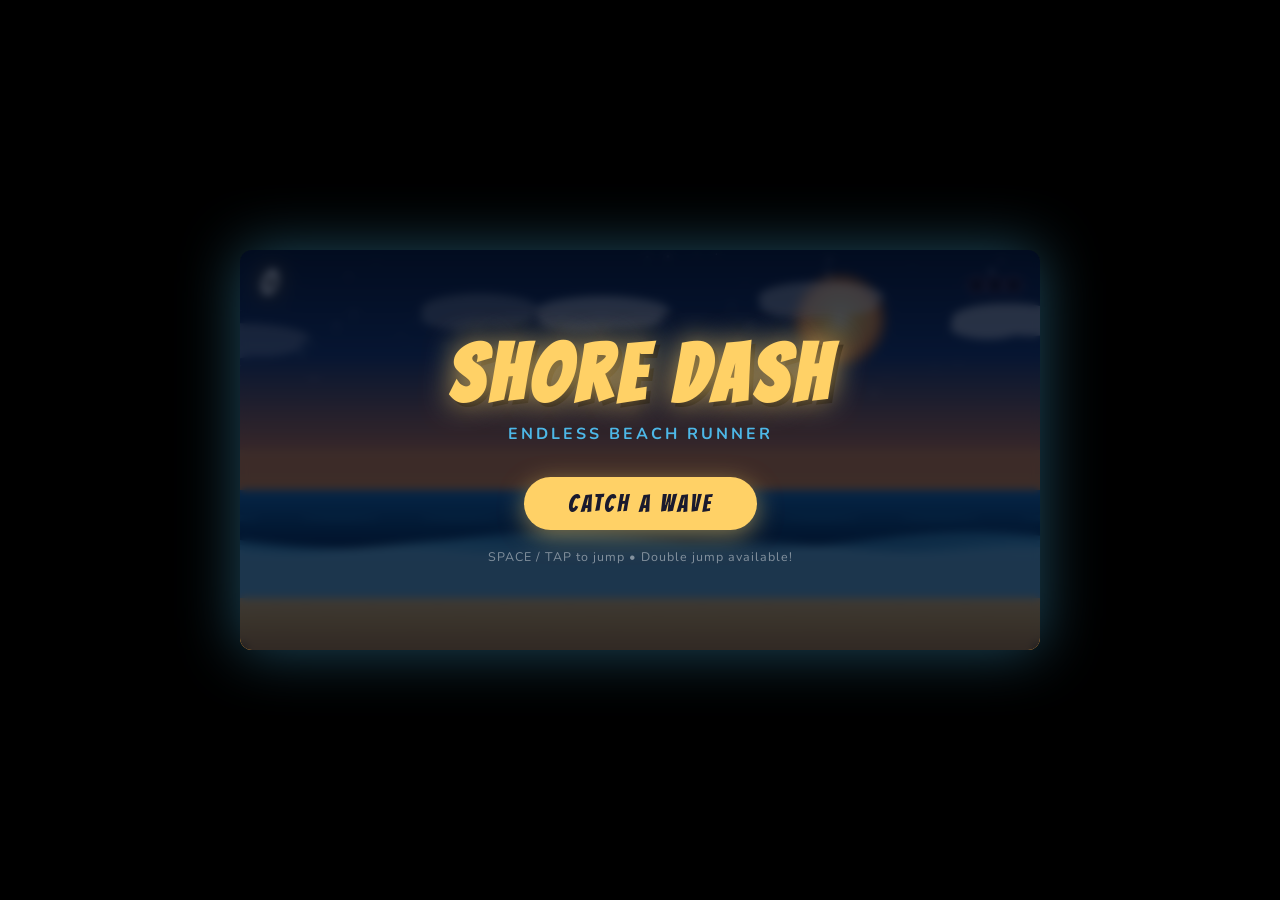
==== index.html @ d236505d "Add files via upload" ====
<!DOCTYPE html>
<html lang="en">
<head>
  <meta charset="UTF-8">
  <meta name="viewport" content="width=device-width, initial-scale=1.0">
  <title>SHORE DASH</title>
  <link rel="stylesheet" href="style.css">
</head>
<body>
  <div id="gameWrapper">
    <canvas id="c" width="800" height="400"></canvas>

    <div id="ui">
      <div id="scoreDisplay">0</div>
      <div id="livesDisplay">
        <span class="heart">♥</span>
        <span class="heart">♥</span>
        <span class="heart">♥</span>
      </div>
    </div>

    <div id="comboDisplay">NICE! ×2</div>

    <div id="overlay">
      <h1>SHORE DASH</h1>
      <div class="subtitle">Endless Beach Runner</div>
      <div class="final-score" id="finalScore">SCORE: 0</div>
      <button id="startBtn">CATCH A WAVE</button>
      <div class="hint">SPACE / TAP to jump • Double jump available!</div>
    </div>
  </div>

  <script src="game.js"></script>
</body>
</html>
---- style.css ----
@import url('https://fonts.googleapis.com/css2?family=Bangers&family=Nunito:wght@400;700;900&display=swap');

:root {
  --sky-top: #0a1628;
  --sky-mid: #1a3a6e;
  --sky-low: #e8834a;
  --sun: #ffd166;
  --ocean-deep: #0a4a7a;
  --ocean-mid: #1a7abf;
  --ocean-light: #4db8e8;
  --sand: #f5c87a;
  --sand-dark: #d4a243;
  --foam: #c8eeff;
  --player: #ff6b6b;
  --accent: #06d6a0;
  --danger: #ef233c;
}

* { margin: 0; padding: 0; box-sizing: border-box; }

body {
  background: #000;
  display: flex;
  align-items: center;
  justify-content: center;
  height: 100vh;
  overflow: hidden;
  font-family: 'Nunito', sans-serif;
}

#gameWrapper {
  position: relative;
  width: 800px;
  height: 400px;
  overflow: hidden;
  border-radius: 12px;
  box-shadow: 0 0 60px rgba(74, 184, 232, 0.4);
}

canvas {
  display: block;
  width: 100%;
  height: 100%;
}

#ui {
  position: absolute;
  top: 0; left: 0; right: 0;
  display: flex;
  justify-content: space-between;
  align-items: flex-start;
  padding: 14px 20px;
  pointer-events: none;
}

#scoreDisplay {
  font-family: 'Bangers', cursive;
  font-size: 2.2rem;
  color: #fff;
  letter-spacing: 2px;
  text-shadow: 0 2px 12px rgba(0,0,0,0.6), 0 0 20px var(--sun);
}

#livesDisplay {
  display: flex;
  gap: 5px;
  align-items: center;
  padding-top: 6px;
}

.heart {
  font-size: 1.4rem;
  filter: drop-shadow(0 0 4px #ff6b6b);
  transition: transform 0.2s;
}

#overlay {
  position: absolute;
  inset: 0;
  display: flex;
  flex-direction: column;
  align-items: center;
  justify-content: center;
  background: rgba(0, 10, 30, 0.75);
  backdrop-filter: blur(4px);
  color: #fff;
  text-align: center;
  transition: opacity 0.4s;
}

#overlay.hidden { opacity: 0; pointer-events: none; }

#overlay h1 {
  font-family: 'Bangers', cursive;
  font-size: 5rem;
  letter-spacing: 6px;
  color: var(--sun);
  text-shadow: 0 0 30px rgba(255, 209, 102, 0.8), 4px 4px 0 rgba(0,0,0,0.5);
  line-height: 1;
  margin-bottom: 8px;
}

#overlay .subtitle {
  font-size: 1rem;
  color: var(--ocean-light);
  letter-spacing: 3px;
  text-transform: uppercase;
  margin-bottom: 32px;
  font-weight: 700;
}

#overlay .final-score {
  font-family: 'Bangers', cursive;
  font-size: 2rem;
  color: var(--accent);
  letter-spacing: 3px;
  margin-bottom: 24px;
  display: none;
}

#startBtn {
  background: var(--sun);
  color: #1a1a2e;
  border: none;
  font-family: 'Bangers', cursive;
  font-size: 1.5rem;
  letter-spacing: 3px;
  padding: 14px 44px;
  border-radius: 50px;
  cursor: pointer;
  transition: transform 0.15s, box-shadow 0.15s;
  box-shadow: 0 6px 24px rgba(255, 209, 102, 0.5);
  pointer-events: all;
}

#startBtn:hover {
  transform: scale(1.06) translateY(-2px);
  box-shadow: 0 10px 32px rgba(255, 209, 102, 0.7);
}

.hint {
  margin-top: 18px;
  font-size: 0.78rem;
  color: rgba(255,255,255,0.45);
  letter-spacing: 1px;
}

#comboDisplay {
  position: absolute;
  top: 60px;
  left: 50%;
  transform: translateX(-50%);
  font-family: 'Bangers', cursive;
  font-size: 1.4rem;
  color: var(--accent);
  letter-spacing: 3px;
  opacity: 0;
  transition: opacity 0.3s;
  pointer-events: none;
  text-shadow: 0 0 12px var(--accent);
}
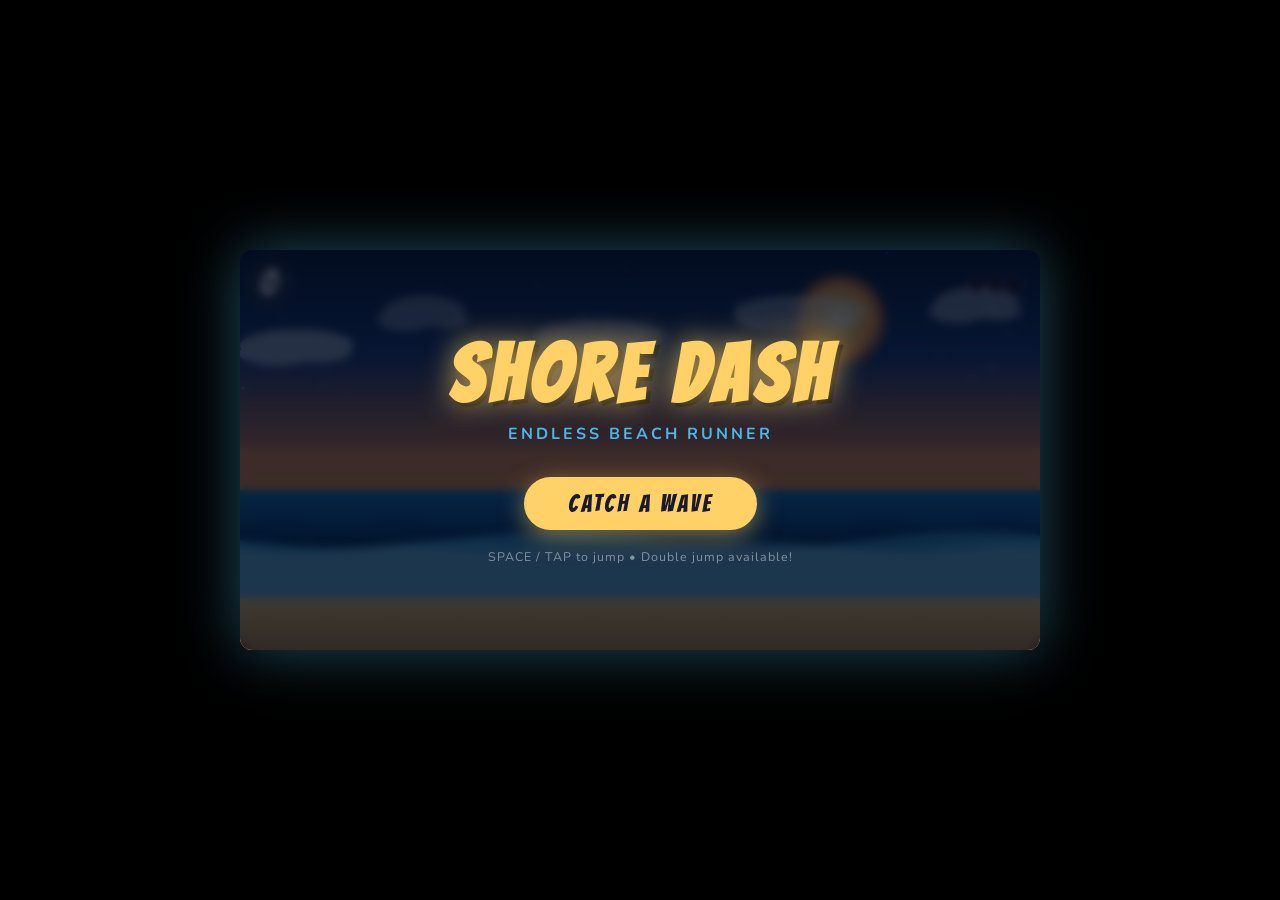
==== commit 0fc600f2: "Add files via upload" ====
--- a/index.html
+++ b/index.html
@@ -28,8 +28,18 @@
       <button id="startBtn">CATCH A WAVE</button>
       <div class="hint">SPACE / TAP to jump • Double jump available!</div>
     </div>
+  
+    <!-- Mobile Controls -->
+    <div id="mobileControls">
+      <div id="joystick">
+        <div id="stick"></div>
+      </div>
+      <button id="jumpBtn">JUMP</button>
+    </div>
+
   </div>
 
   <script src="game.js"></script>
+
 </body>
 </html>
--- a/style.css
+++ b/style.css
@@ -159,3 +159,56 @@
   pointer-events: none;
   text-shadow: 0 0 12px var(--accent);
 }
+
+
+/* Mobile Controls */
+#mobileControls {
+  position: absolute;
+  bottom: 10px;
+  left: 0;
+  right: 0;
+  display: none;
+  justify-content: space-between;
+  padding: 0 20px;
+  pointer-events: none;
+}
+
+#joystick {
+  width: 100px;
+  height: 100px;
+  background: rgba(255,255,255,0.1);
+  border-radius: 50%;
+  position: relative;
+  pointer-events: all;
+}
+
+#stick {
+  width: 40px;
+  height: 40px;
+  background: #fff;
+  border-radius: 50%;
+  position: absolute;
+  left: 30px;
+  top: 30px;
+}
+
+#jumpBtn {
+  width: 100px;
+  height: 60px;
+  border-radius: 20px;
+  background: #ffd166;
+  border: none;
+  font-weight: bold;
+  pointer-events: all;
+}
+
+/* Show on mobile */
+@media (max-width: 768px) {
+  #gameWrapper {
+    width: 100%;
+    height: auto;
+  }
+  #mobileControls {
+    display: flex;
+  }
+}
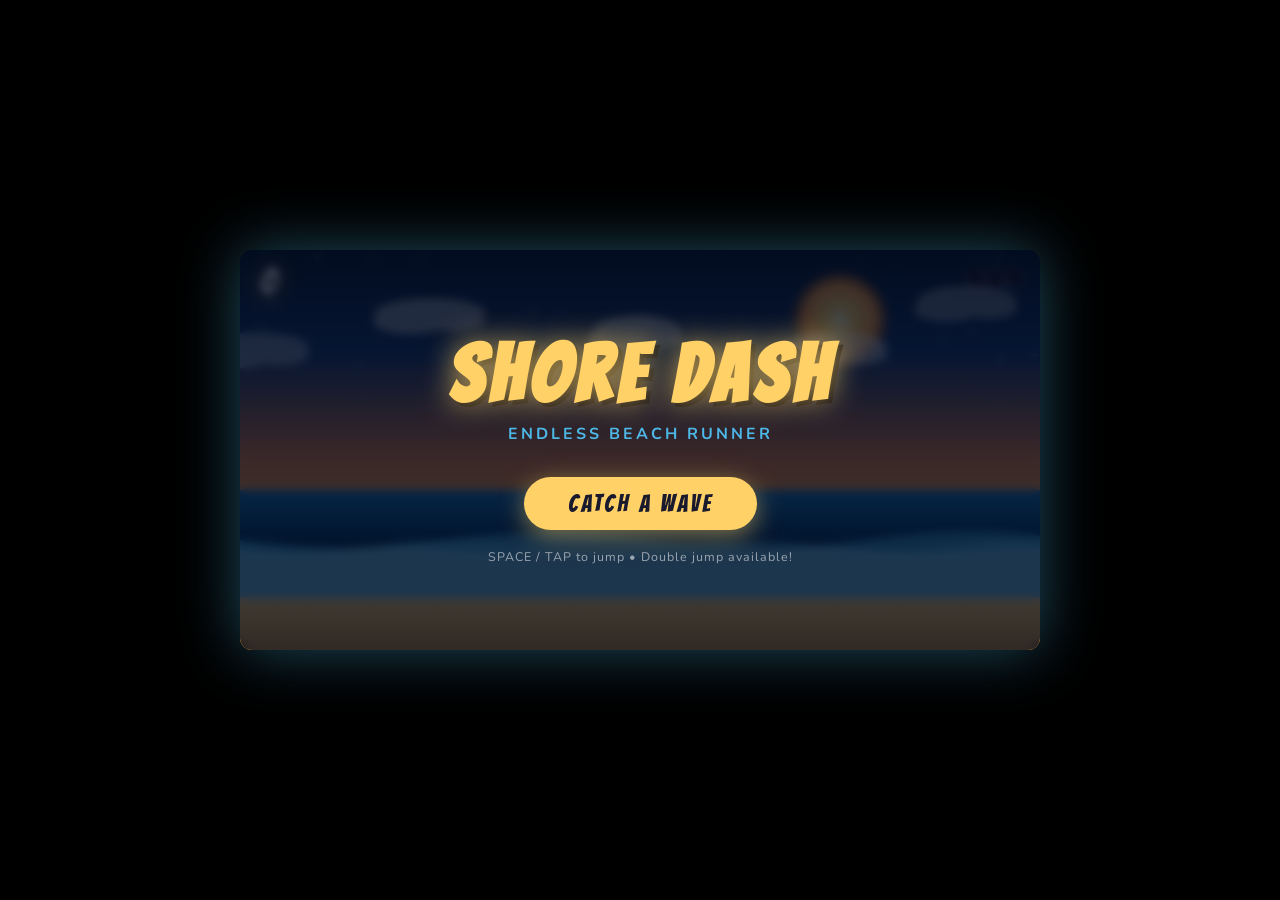
==== commit 767d0e9d: "Load UI fix after game script" ====
--- a/index.html
+++ b/index.html
@@ -40,6 +40,7 @@
   </div>
 
   <script src="game.js"></script>
+  <script src="ui-fix.js"></script>
 
 </body>
 </html>
--- a/style.css
+++ b/style.css
@@ -1,214 +1,29 @@
 @import url('https://fonts.googleapis.com/css2?family=Bangers&family=Nunito:wght@400;700;900&display=swap');
 
-:root {
-  --sky-top: #0a1628;
-  --sky-mid: #1a3a6e;
-  --sky-low: #e8834a;
-  --sun: #ffd166;
-  --ocean-deep: #0a4a7a;
-  --ocean-mid: #1a7abf;
-  --ocean-light: #4db8e8;
-  --sand: #f5c87a;
-  --sand-dark: #d4a243;
-  --foam: #c8eeff;
-  --player: #ff6b6b;
-  --accent: #06d6a0;
-  --danger: #ef233c;
-}
-
-* { margin: 0; padding: 0; box-sizing: border-box; }
-
-body {
-  background: #000;
-  display: flex;
-  align-items: center;
-  justify-content: center;
-  height: 100vh;
-  overflow: hidden;
-  font-family: 'Nunito', sans-serif;
-}
-
-#gameWrapper {
-  position: relative;
-  width: 800px;
-  height: 400px;
-  overflow: hidden;
-  border-radius: 12px;
-  box-shadow: 0 0 60px rgba(74, 184, 232, 0.4);
-}
-
-canvas {
-  display: block;
-  width: 100%;
-  height: 100%;
-}
-
-#ui {
-  position: absolute;
-  top: 0; left: 0; right: 0;
-  display: flex;
-  justify-content: space-between;
-  align-items: flex-start;
-  padding: 14px 20px;
-  pointer-events: none;
-}
-
-#scoreDisplay {
-  font-family: 'Bangers', cursive;
-  font-size: 2.2rem;
-  color: #fff;
-  letter-spacing: 2px;
-  text-shadow: 0 2px 12px rgba(0,0,0,0.6), 0 0 20px var(--sun);
-}
-
-#livesDisplay {
-  display: flex;
-  gap: 5px;
-  align-items: center;
-  padding-top: 6px;
-}
-
-.heart {
-  font-size: 1.4rem;
-  filter: drop-shadow(0 0 4px #ff6b6b);
-  transition: transform 0.2s;
-}
-
-#overlay {
-  position: absolute;
-  inset: 0;
-  display: flex;
-  flex-direction: column;
-  align-items: center;
-  justify-content: center;
-  background: rgba(0, 10, 30, 0.75);
-  backdrop-filter: blur(4px);
-  color: #fff;
-  text-align: center;
-  transition: opacity 0.4s;
-}
-
-#overlay.hidden { opacity: 0; pointer-events: none; }
-
-#overlay h1 {
-  font-family: 'Bangers', cursive;
-  font-size: 5rem;
-  letter-spacing: 6px;
-  color: var(--sun);
-  text-shadow: 0 0 30px rgba(255, 209, 102, 0.8), 4px 4px 0 rgba(0,0,0,0.5);
-  line-height: 1;
-  margin-bottom: 8px;
-}
-
-#overlay .subtitle {
-  font-size: 1rem;
-  color: var(--ocean-light);
-  letter-spacing: 3px;
-  text-transform: uppercase;
-  margin-bottom: 32px;
-  font-weight: 700;
-}
-
-#overlay .final-score {
-  font-family: 'Bangers', cursive;
-  font-size: 2rem;
-  color: var(--accent);
-  letter-spacing: 3px;
-  margin-bottom: 24px;
-  display: none;
-}
-
-#startBtn {
-  background: var(--sun);
-  color: #1a1a2e;
-  border: none;
-  font-family: 'Bangers', cursive;
-  font-size: 1.5rem;
-  letter-spacing: 3px;
-  padding: 14px 44px;
-  border-radius: 50px;
-  cursor: pointer;
-  transition: transform 0.15s, box-shadow 0.15s;
-  box-shadow: 0 6px 24px rgba(255, 209, 102, 0.5);
-  pointer-events: all;
-}
-
-#startBtn:hover {
-  transform: scale(1.06) translateY(-2px);
-  box-shadow: 0 10px 32px rgba(255, 209, 102, 0.7);
-}
-
-.hint {
-  margin-top: 18px;
-  font-size: 0.78rem;
-  color: rgba(255,255,255,0.45);
-  letter-spacing: 1px;
-}
-
-#comboDisplay {
-  position: absolute;
-  top: 60px;
-  left: 50%;
-  transform: translateX(-50%);
-  font-family: 'Bangers', cursive;
-  font-size: 1.4rem;
-  color: var(--accent);
-  letter-spacing: 3px;
-  opacity: 0;
-  transition: opacity 0.3s;
-  pointer-events: none;
-  text-shadow: 0 0 12px var(--accent);
-}
-
-
-/* Mobile Controls */
-#mobileControls {
-  position: absolute;
-  bottom: 10px;
-  left: 0;
-  right: 0;
-  display: none;
-  justify-content: space-between;
-  padding: 0 20px;
-  pointer-events: none;
-}
-
-#joystick {
-  width: 100px;
-  height: 100px;
-  background: rgba(255,255,255,0.1);
-  border-radius: 50%;
-  position: relative;
-  pointer-events: all;
-}
-
-#stick {
-  width: 40px;
-  height: 40px;
-  background: #fff;
-  border-radius: 50%;
-  position: absolute;
-  left: 30px;
-  top: 30px;
-}
-
-#jumpBtn {
-  width: 100px;
-  height: 60px;
-  border-radius: 20px;
-  background: #ffd166;
-  border: none;
-  font-weight: bold;
-  pointer-events: all;
-}
-
-/* Show on mobile */
-@media (max-width: 768px) {
-  #gameWrapper {
-    width: 100%;
-    height: auto;
-  }
-  #mobileControls {
-    display: flex;
-  }
-}
+:root{--sun:#ffd166;--ocean-light:#4db8e8;--accent:#06d6a0;--danger:#ef233c}
+*{margin:0;padding:0;box-sizing:border-box}
+html,body{width:100%;height:100%;overflow:hidden}
+body{background:#000;display:flex;align-items:center;justify-content:center;font-family:'Nunito',sans-serif;touch-action:none;overscroll-behavior:none}
+#gameWrapper{position:relative;width:min(800px,100vw);aspect-ratio:2/1;overflow:hidden;border-radius:12px;box-shadow:0 0 60px rgba(74,184,232,.4);touch-action:none;user-select:none;-webkit-user-select:none}
+canvas{display:block;width:100%;height:100%;touch-action:none}
+#ui{position:absolute;inset:0 0 auto;display:flex;justify-content:space-between;align-items:flex-start;padding:14px 20px;pointer-events:none;z-index:3;visibility:visible}
+#scoreDisplay{font-family:'Bangers',cursive;font-size:2.2rem;color:#fff;letter-spacing:2px;text-shadow:0 2px 12px rgba(0,0,0,.6),0 0 20px var(--sun);line-height:1}
+#livesDisplay{display:flex;gap:5px;align-items:center;padding-top:4px;visibility:visible}.heart{font-size:1.4rem;line-height:1;filter:drop-shadow(0 0 4px #ff6b6b);transition:transform .2s;display:inline-block;visibility:visible}
+#comboDisplay{position:absolute;top:60px;left:50%;transform:translateX(-50%);font-family:'Bangers',cursive;font-size:1.4rem;color:var(--accent);letter-spacing:3px;opacity:0;transition:opacity .3s;pointer-events:none;text-shadow:0 0 12px var(--accent);z-index:3}
+#overlay{position:absolute;inset:0;display:flex;flex-direction:column;align-items:center;justify-content:center;background:rgba(0,10,30,.75);backdrop-filter:blur(4px);color:#fff;text-align:center;transition:opacity .4s;z-index:5}
+#overlay.hidden{opacity:0;pointer-events:none}
+#overlay h1{font-family:'Bangers',cursive;font-size:clamp(3rem,10vw,5rem);letter-spacing:6px;color:var(--sun);text-shadow:0 0 30px rgba(255,209,102,.8),4px 4px 0 rgba(0,0,0,.5);line-height:1;margin-bottom:8px}
+#overlay .subtitle{font-size:1rem;color:var(--ocean-light);letter-spacing:3px;text-transform:uppercase;margin-bottom:32px;font-weight:700}
+#overlay .final-score{font-family:'Bangers',cursive;font-size:2rem;color:var(--accent);letter-spacing:3px;margin-bottom:24px;display:none;line-height:1.05;max-width:90vw}
+#startBtn,#jumpBtn{font-family:'Bangers',cursive;cursor:pointer;touch-action:manipulation;-webkit-tap-highlight-color:transparent}
+#startBtn{background:var(--sun);color:#1a1a2e;border:0;font-size:1.5rem;letter-spacing:3px;padding:14px 44px;border-radius:50px;transition:transform .15s,box-shadow .15s;box-shadow:0 6px 24px rgba(255,209,102,.5);pointer-events:all}
+#startBtn:hover{transform:scale(1.06) translateY(-2px);box-shadow:0 10px 32px rgba(255,209,102,.7)}
+.hint{margin-top:18px;font-size:.78rem;color:rgba(255,255,255,.55);letter-spacing:1px}
+#mobileControls{position:absolute;bottom:max(10px,env(safe-area-inset-bottom));left:0;right:0;display:none;justify-content:space-between;align-items:end;padding:0 20px;pointer-events:none;z-index:4}
+#joystick{width:100px;height:100px;background:rgba(255,255,255,.12);border:2px solid rgba(255,255,255,.22);border-radius:50%;position:relative;pointer-events:all;touch-action:none}
+#stick{width:40px;height:40px;background:rgba(255,255,255,.9);border-radius:50%;position:absolute;left:28px;top:28px;box-shadow:0 3px 12px rgba(0,0,0,.35);pointer-events:none}
+#jumpBtn{width:104px;height:64px;border-radius:22px;background:var(--sun);color:#1a1a2e;border:2px solid rgba(255,255,255,.25);font-size:1.35rem;letter-spacing:2px;box-shadow:0 5px 18px rgba(0,0,0,.3);pointer-events:all}
+#jumpBtn:active{transform:scale(.94)}
+@media (max-width:768px){#gameWrapper{width:100vw;border-radius:0;box-shadow:none}#mobileControls{display:flex;padding:0 12px 2px}#ui{padding:7px 10px}#scoreDisplay{font-size:1.35rem;letter-spacing:1px}.heart{font-size:.95rem}.livesDisplay{gap:3px}#livesDisplay{gap:3px;padding-top:2px}#comboDisplay{top:36px;font-size:1rem;letter-spacing:2px}.hint{font-size:.62rem;margin-top:12px}#overlay h1{font-size:clamp(2.4rem,11vw,4rem);letter-spacing:4px;margin-bottom:5px}#overlay .subtitle{font-size:.72rem;letter-spacing:2px;margin-bottom:18px}#overlay .final-score{font-size:1.2rem;letter-spacing:1.5px;margin-bottom:16px}#startBtn{font-size:1.15rem;padding:11px 30px}#joystick{width:74px;height:74px}#stick{width:30px;height:30px;left:20px;top:20px}#jumpBtn{width:82px;height:50px;border-radius:17px;font-size:1.05rem;letter-spacing:1px}}
+@media (max-width:430px){#mobileControls{padding-left:8px;padding-right:8px}#scoreDisplay{font-size:1.2rem}.heart{font-size:.86rem}#joystick{width:68px;height:68px}#stick{width:27px;height:27px;left:18px;top:18px}#jumpBtn{width:76px;height:46px;font-size:1rem}}
+@media (orientation:portrait) and (max-width:768px){#overlay:after{content:'Rotate your device for the best experience';position:absolute;bottom:18px;color:rgba(255,255,255,.45);font-size:.7rem}}
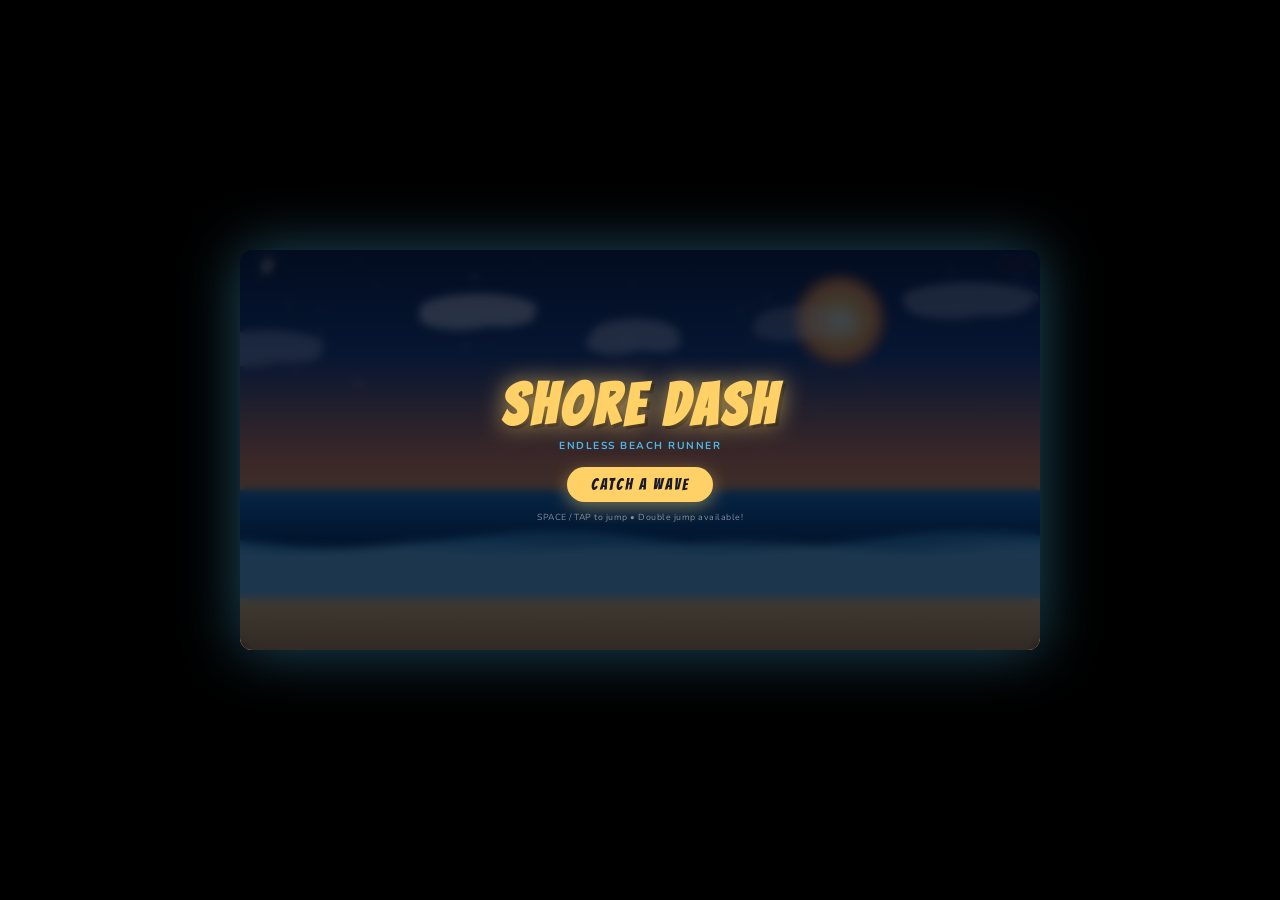
==== commit 5c59515e: "Remove freeze-prone UI patch script" ====
--- a/index.html
+++ b/index.html
@@ -2,15 +2,15 @@
 <html lang="en">
 <head>
   <meta charset="UTF-8">
-  <meta name="viewport" content="width=device-width, initial-scale=1.0">
+  <meta name="viewport" content="width=device-width, initial-scale=1.0, viewport-fit=cover">
   <title>SHORE DASH</title>
   <link rel="stylesheet" href="style.css">
 </head>
 <body>
   <div id="gameWrapper">
-    <canvas id="c" width="800" height="400"></canvas>
+    <canvas id="c" width="800" height="400" aria-label="Shore Dash game"></canvas>
 
-    <div id="ui">
+    <div id="ui" aria-hidden="true">
       <div id="scoreDisplay">0</div>
       <div id="livesDisplay">
         <span class="heart">♥</span>
@@ -19,28 +19,24 @@
       </div>
     </div>
 
-    <div id="comboDisplay">NICE! ×2</div>
+    <div id="comboDisplay" aria-live="polite">NICE! ×2</div>
 
     <div id="overlay">
       <h1>SHORE DASH</h1>
       <div class="subtitle">Endless Beach Runner</div>
       <div class="final-score" id="finalScore">SCORE: 0</div>
-      <button id="startBtn">CATCH A WAVE</button>
+      <button id="startBtn" type="button">CATCH A WAVE</button>
       <div class="hint">SPACE / TAP to jump • Double jump available!</div>
     </div>
-  
-    <!-- Mobile Controls -->
+
     <div id="mobileControls">
-      <div id="joystick">
+      <div id="joystick" aria-label="Move">
         <div id="stick"></div>
       </div>
-      <button id="jumpBtn">JUMP</button>
+      <button id="jumpBtn" type="button">JUMP</button>
     </div>
-
   </div>
 
   <script src="game.js"></script>
-  <script src="ui-fix.js"></script>
-
 </body>
 </html>
--- a/style.css
+++ b/style.css
@@ -6,24 +6,26 @@
 body{background:#000;display:flex;align-items:center;justify-content:center;font-family:'Nunito',sans-serif;touch-action:none;overscroll-behavior:none}
 #gameWrapper{position:relative;width:min(800px,100vw);aspect-ratio:2/1;overflow:hidden;border-radius:12px;box-shadow:0 0 60px rgba(74,184,232,.4);touch-action:none;user-select:none;-webkit-user-select:none}
 canvas{display:block;width:100%;height:100%;touch-action:none}
-#ui{position:absolute;inset:0 0 auto;display:flex;justify-content:space-between;align-items:flex-start;padding:14px 20px;pointer-events:none;z-index:3;visibility:visible}
-#scoreDisplay{font-family:'Bangers',cursive;font-size:2.2rem;color:#fff;letter-spacing:2px;text-shadow:0 2px 12px rgba(0,0,0,.6),0 0 20px var(--sun);line-height:1}
-#livesDisplay{display:flex;gap:5px;align-items:center;padding-top:4px;visibility:visible}.heart{font-size:1.4rem;line-height:1;filter:drop-shadow(0 0 4px #ff6b6b);transition:transform .2s;display:inline-block;visibility:visible}
-#comboDisplay{position:absolute;top:60px;left:50%;transform:translateX(-50%);font-family:'Bangers',cursive;font-size:1.4rem;color:var(--accent);letter-spacing:3px;opacity:0;transition:opacity .3s;pointer-events:none;text-shadow:0 0 12px var(--accent);z-index:3}
-#overlay{position:absolute;inset:0;display:flex;flex-direction:column;align-items:center;justify-content:center;background:rgba(0,10,30,.75);backdrop-filter:blur(4px);color:#fff;text-align:center;transition:opacity .4s;z-index:5}
+#ui{position:absolute;inset:0 0 auto;display:flex;justify-content:space-between;align-items:flex-start;padding:5px 7px;pointer-events:none;z-index:50;visibility:visible}
+#scoreDisplay,#livesDisplay{background:rgba(5,18,38,.42);border:1px solid rgba(255,255,255,.15);box-shadow:0 2px 10px rgba(0,0,0,.18);backdrop-filter:blur(3px)}
+#scoreDisplay{font-family:'Bangers',cursive;font-size:1rem;color:#fff;letter-spacing:1px;text-shadow:0 2px 8px rgba(0,0,0,.7),0 0 12px var(--sun);line-height:1;padding:3px 6px;border-radius:8px;min-width:40px;text-align:center}
+#livesDisplay{display:flex;gap:1px;align-items:center;padding:3px 5px;border-radius:8px;line-height:1}
+.heart{font-size:.76rem;line-height:1;filter:drop-shadow(0 0 3px #ff6b6b);transition:transform .2s;display:inline-block;visibility:visible}
+#comboDisplay{position:absolute;top:30px;left:50%;transform:translateX(-50%);font-family:'Bangers',cursive;font-size:.82rem;color:var(--accent);letter-spacing:1.5px;opacity:0;transition:opacity .3s;pointer-events:none;text-shadow:0 0 10px var(--accent);z-index:51}
+#overlay{position:absolute;inset:0;display:flex;flex-direction:column;align-items:center;justify-content:center;background:rgba(0,10,30,.75);backdrop-filter:blur(4px);color:#fff;text-align:center;transition:opacity .4s;z-index:100}
 #overlay.hidden{opacity:0;pointer-events:none}
-#overlay h1{font-family:'Bangers',cursive;font-size:clamp(3rem,10vw,5rem);letter-spacing:6px;color:var(--sun);text-shadow:0 0 30px rgba(255,209,102,.8),4px 4px 0 rgba(0,0,0,.5);line-height:1;margin-bottom:8px}
-#overlay .subtitle{font-size:1rem;color:var(--ocean-light);letter-spacing:3px;text-transform:uppercase;margin-bottom:32px;font-weight:700}
-#overlay .final-score{font-family:'Bangers',cursive;font-size:2rem;color:var(--accent);letter-spacing:3px;margin-bottom:24px;display:none;line-height:1.05;max-width:90vw}
+#overlay h1{font-family:'Bangers',cursive;font-size:clamp(2.1rem,10vw,3.6rem);letter-spacing:4px;color:var(--sun);text-shadow:0 0 24px rgba(255,209,102,.75),3px 3px 0 rgba(0,0,0,.5);line-height:1;margin-bottom:5px}
+#overlay .subtitle{font-size:.64rem;color:var(--ocean-light);letter-spacing:1.5px;text-transform:uppercase;margin-bottom:14px;font-weight:700}
+#overlay .final-score{font-family:'Bangers',cursive;font-size:.95rem;color:var(--accent);letter-spacing:1px;margin-bottom:12px;display:none;line-height:1.05;max-width:92vw}
 #startBtn,#jumpBtn{font-family:'Bangers',cursive;cursor:pointer;touch-action:manipulation;-webkit-tap-highlight-color:transparent}
-#startBtn{background:var(--sun);color:#1a1a2e;border:0;font-size:1.5rem;letter-spacing:3px;padding:14px 44px;border-radius:50px;transition:transform .15s,box-shadow .15s;box-shadow:0 6px 24px rgba(255,209,102,.5);pointer-events:all}
-#startBtn:hover{transform:scale(1.06) translateY(-2px);box-shadow:0 10px 32px rgba(255,209,102,.7)}
-.hint{margin-top:18px;font-size:.78rem;color:rgba(255,255,255,.55);letter-spacing:1px}
-#mobileControls{position:absolute;bottom:max(10px,env(safe-area-inset-bottom));left:0;right:0;display:none;justify-content:space-between;align-items:end;padding:0 20px;pointer-events:none;z-index:4}
-#joystick{width:100px;height:100px;background:rgba(255,255,255,.12);border:2px solid rgba(255,255,255,.22);border-radius:50%;position:relative;pointer-events:all;touch-action:none}
-#stick{width:40px;height:40px;background:rgba(255,255,255,.9);border-radius:50%;position:absolute;left:28px;top:28px;box-shadow:0 3px 12px rgba(0,0,0,.35);pointer-events:none}
-#jumpBtn{width:104px;height:64px;border-radius:22px;background:var(--sun);color:#1a1a2e;border:2px solid rgba(255,255,255,.25);font-size:1.35rem;letter-spacing:2px;box-shadow:0 5px 18px rgba(0,0,0,.3);pointer-events:all}
+#startBtn{background:var(--sun);color:#1a1a2e;border:0;font-size:1rem;letter-spacing:2px;padding:9px 24px;border-radius:50px;transition:transform .15s,box-shadow .15s;box-shadow:0 5px 18px rgba(255,209,102,.45);pointer-events:all}
+#startBtn:hover{transform:scale(1.04) translateY(-1px);box-shadow:0 8px 24px rgba(255,209,102,.65)}
+.hint{margin-top:9px;font-size:.55rem;color:rgba(255,255,255,.5);letter-spacing:.5px}
+#mobileControls{position:absolute;bottom:max(5px,env(safe-area-inset-bottom));left:0;right:0;display:none;justify-content:space-between;align-items:end;padding:0 8px;pointer-events:none;z-index:60}
+#joystick{width:60px;height:60px;background:rgba(255,255,255,.1);border:2px solid rgba(255,255,255,.2);border-radius:50%;position:relative;pointer-events:all;touch-action:none}
+#stick{width:24px;height:24px;background:rgba(255,255,255,.88);border-radius:50%;position:absolute;left:16px;top:16px;box-shadow:0 3px 10px rgba(0,0,0,.3);pointer-events:none}
+#jumpBtn{width:68px;height:42px;border-radius:15px;background:var(--sun);color:#1a1a2e;border:2px solid rgba(255,255,255,.25);font-size:.92rem;letter-spacing:1px;box-shadow:0 4px 14px rgba(0,0,0,.3);pointer-events:all}
 #jumpBtn:active{transform:scale(.94)}
-@media (max-width:768px){#gameWrapper{width:100vw;border-radius:0;box-shadow:none}#mobileControls{display:flex;padding:0 12px 2px}#ui{padding:7px 10px}#scoreDisplay{font-size:1.35rem;letter-spacing:1px}.heart{font-size:.95rem}.livesDisplay{gap:3px}#livesDisplay{gap:3px;padding-top:2px}#comboDisplay{top:36px;font-size:1rem;letter-spacing:2px}.hint{font-size:.62rem;margin-top:12px}#overlay h1{font-size:clamp(2.4rem,11vw,4rem);letter-spacing:4px;margin-bottom:5px}#overlay .subtitle{font-size:.72rem;letter-spacing:2px;margin-bottom:18px}#overlay .final-score{font-size:1.2rem;letter-spacing:1.5px;margin-bottom:16px}#startBtn{font-size:1.15rem;padding:11px 30px}#joystick{width:74px;height:74px}#stick{width:30px;height:30px;left:20px;top:20px}#jumpBtn{width:82px;height:50px;border-radius:17px;font-size:1.05rem;letter-spacing:1px}}
-@media (max-width:430px){#mobileControls{padding-left:8px;padding-right:8px}#scoreDisplay{font-size:1.2rem}.heart{font-size:.86rem}#joystick{width:68px;height:68px}#stick{width:27px;height:27px;left:18px;top:18px}#jumpBtn{width:76px;height:46px;font-size:1rem}}
-@media (orientation:portrait) and (max-width:768px){#overlay:after{content:'Rotate your device for the best experience';position:absolute;bottom:18px;color:rgba(255,255,255,.45);font-size:.7rem}}
+@media (max-width:768px){#gameWrapper{width:100vw;border-radius:0;box-shadow:none}#mobileControls{display:flex}.hint{font-size:.55rem;margin-top:9px}}
+@media (max-width:430px){#ui{padding:4px 6px}#scoreDisplay{font-size:.9rem;padding:3px 5px;min-width:36px}.heart{font-size:.7rem}#livesDisplay{padding:3px 4px}#comboDisplay{top:27px;font-size:.75rem}#overlay h1{font-size:2rem}#overlay .subtitle{font-size:.58rem;margin-bottom:11px}#overlay .final-score{font-size:.85rem;margin-bottom:10px}#startBtn{font-size:.9rem;padding:8px 20px}.hint{font-size:.5rem;margin-top:8px}#joystick{width:54px;height:54px}#stick{width:22px;height:22px;left:14px;top:14px}#jumpBtn{width:62px;height:38px;font-size:.85rem}}
+@media (orientation:portrait) and (max-width:768px){#overlay:after{content:'Rotate your device for the best experience';position:absolute;bottom:12px;color:rgba(255,255,255,.35);font-size:.58rem}}
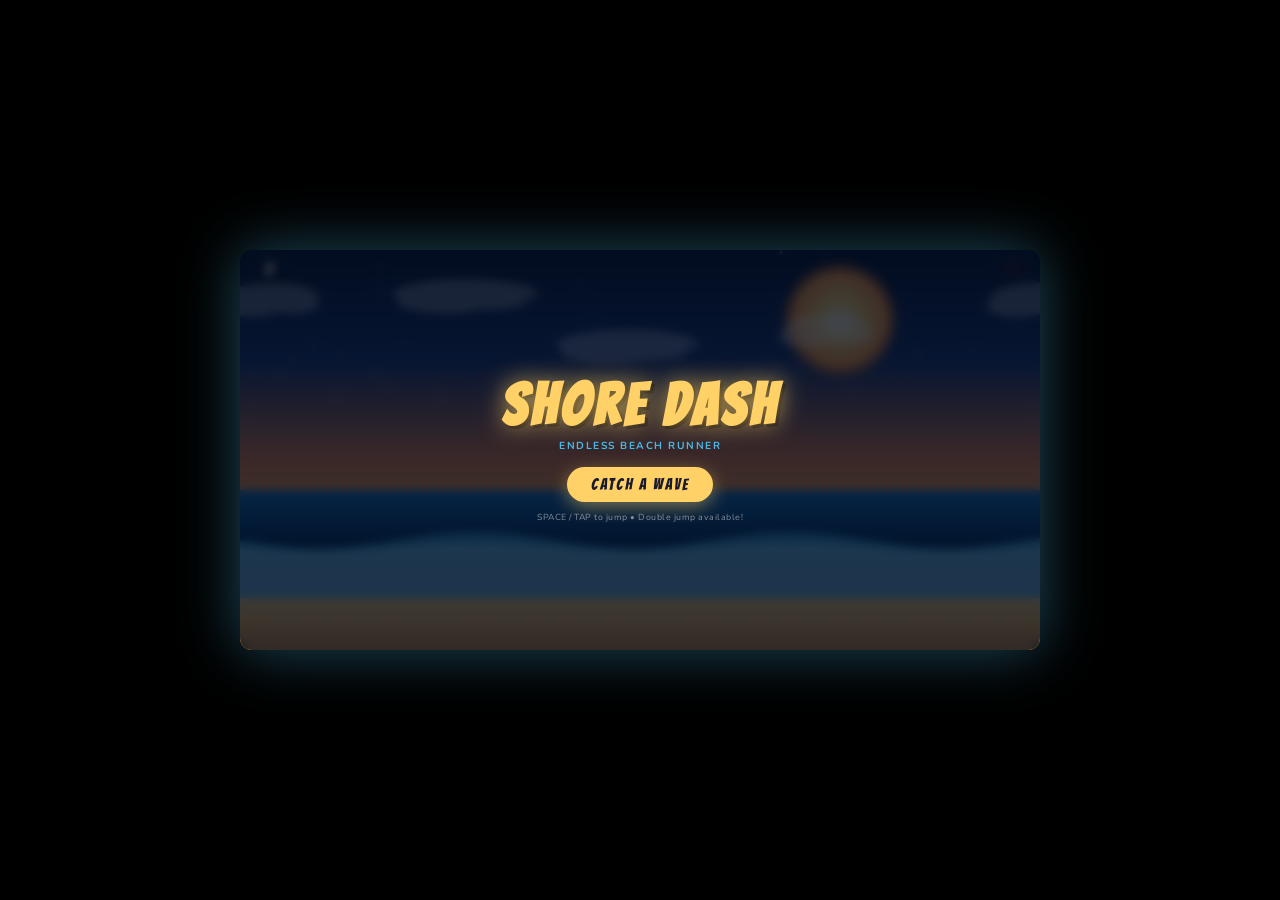
==== commit ecf34078: "Add orientation-safe touch layout bootstrap" ====
--- a/index.html
+++ b/index.html
@@ -37,6 +37,7 @@
     </div>
   </div>
 
+  <script src="orientation-fix.js"></script>
   <script src="game.js"></script>
 </body>
 </html>
--- a/style.css
+++ b/style.css
@@ -4,14 +4,14 @@
 *{margin:0;padding:0;box-sizing:border-box}
 html,body{width:100%;height:100%;overflow:hidden}
 body{background:#000;display:flex;align-items:center;justify-content:center;font-family:'Nunito',sans-serif;touch-action:none;overscroll-behavior:none}
-#gameWrapper{position:relative;width:min(800px,100vw);aspect-ratio:2/1;overflow:hidden;border-radius:12px;box-shadow:0 0 60px rgba(74,184,232,.4);touch-action:none;user-select:none;-webkit-user-select:none}
-canvas{display:block;width:100%;height:100%;touch-action:none}
-#ui{position:absolute;inset:0 0 auto;display:flex;justify-content:space-between;align-items:flex-start;padding:5px 7px;pointer-events:none;z-index:50;visibility:visible}
-#scoreDisplay,#livesDisplay{background:rgba(5,18,38,.42);border:1px solid rgba(255,255,255,.15);box-shadow:0 2px 10px rgba(0,0,0,.18);backdrop-filter:blur(3px)}
-#scoreDisplay{font-family:'Bangers',cursive;font-size:1rem;color:#fff;letter-spacing:1px;text-shadow:0 2px 8px rgba(0,0,0,.7),0 0 12px var(--sun);line-height:1;padding:3px 6px;border-radius:8px;min-width:40px;text-align:center}
-#livesDisplay{display:flex;gap:1px;align-items:center;padding:3px 5px;border-radius:8px;line-height:1}
-.heart{font-size:.76rem;line-height:1;filter:drop-shadow(0 0 3px #ff6b6b);transition:transform .2s;display:inline-block;visibility:visible}
-#comboDisplay{position:absolute;top:30px;left:50%;transform:translateX(-50%);font-family:'Bangers',cursive;font-size:.82rem;color:var(--accent);letter-spacing:1.5px;opacity:0;transition:opacity .3s;pointer-events:none;text-shadow:0 0 10px var(--accent);z-index:51}
+#gameWrapper{position:relative;width:min(800px,100vw);aspect-ratio:2/1;overflow:hidden;border-radius:12px;box-shadow:0 0 60px rgba(74,184,232,.4);touch-action:none;user-select:none;-webkit-user-select:none;isolation:isolate}
+canvas{display:block;position:relative;width:100%;height:100%;z-index:1;touch-action:none}
+#ui{position:absolute;inset:0 0 auto;display:flex!important;justify-content:space-between;align-items:flex-start;padding:7px 9px;pointer-events:none;z-index:20;visibility:visible!important}
+#scoreDisplay,#livesDisplay{background:rgba(5,18,38,.62);border:1px solid rgba(255,255,255,.22);box-shadow:0 2px 10px rgba(0,0,0,.28);backdrop-filter:blur(3px)}
+#scoreDisplay{font-family:'Bangers',cursive;font-size:1rem;color:#fff;letter-spacing:1px;text-shadow:0 2px 8px rgba(0,0,0,.7),0 0 12px var(--sun);line-height:1;padding:4px 7px;border-radius:8px;min-width:40px;text-align:center}
+#livesDisplay{display:flex;gap:1px;align-items:center;padding:4px 6px;border-radius:8px;line-height:1}
+.heart{font-size:.76rem;line-height:1;filter:drop-shadow(0 0 3px #ff6b6b);transition:transform .2s;display:inline-block;visibility:visible!important}
+#comboDisplay{position:absolute;top:34px;left:50%;transform:translateX(-50%);font-family:'Bangers',cursive;font-size:.82rem;color:var(--accent);letter-spacing:1.5px;opacity:0;transition:opacity .3s;pointer-events:none;text-shadow:0 0 10px var(--accent);z-index:21}
 #overlay{position:absolute;inset:0;display:flex;flex-direction:column;align-items:center;justify-content:center;background:rgba(0,10,30,.75);backdrop-filter:blur(4px);color:#fff;text-align:center;transition:opacity .4s;z-index:100}
 #overlay.hidden{opacity:0;pointer-events:none}
 #overlay h1{font-family:'Bangers',cursive;font-size:clamp(2.1rem,10vw,3.6rem);letter-spacing:4px;color:var(--sun);text-shadow:0 0 24px rgba(255,209,102,.75),3px 3px 0 rgba(0,0,0,.5);line-height:1;margin-bottom:5px}
@@ -21,11 +21,12 @@
 #startBtn{background:var(--sun);color:#1a1a2e;border:0;font-size:1rem;letter-spacing:2px;padding:9px 24px;border-radius:50px;transition:transform .15s,box-shadow .15s;box-shadow:0 5px 18px rgba(255,209,102,.45);pointer-events:all}
 #startBtn:hover{transform:scale(1.04) translateY(-1px);box-shadow:0 8px 24px rgba(255,209,102,.65)}
 .hint{margin-top:9px;font-size:.55rem;color:rgba(255,255,255,.5);letter-spacing:.5px}
-#mobileControls{position:absolute;bottom:max(5px,env(safe-area-inset-bottom));left:0;right:0;display:none;justify-content:space-between;align-items:end;padding:0 8px;pointer-events:none;z-index:60}
+#mobileControls{position:absolute;bottom:max(7px,env(safe-area-inset-bottom));left:0;right:0;display:none;justify-content:space-between;align-items:end;padding:0 10px;pointer-events:none;z-index:30}
 #joystick{width:60px;height:60px;background:rgba(255,255,255,.1);border:2px solid rgba(255,255,255,.2);border-radius:50%;position:relative;pointer-events:all;touch-action:none}
-#stick{width:24px;height:24px;background:rgba(255,255,255,.88);border-radius:50%;position:absolute;left:16px;top:16px;box-shadow:0 3px 10px rgba(0,0,0,.3);pointer-events:none}
+#stick{width:24px;height:24px;background:rgba(255,255,255,.88);border-radius:50%;position:absolute;left:50%;top:50%;transform:translate(-50%,-50%);box-shadow:0 3px 10px rgba(0,0,0,.3);pointer-events:none}
 #jumpBtn{width:68px;height:42px;border-radius:15px;background:var(--sun);color:#1a1a2e;border:2px solid rgba(255,255,255,.25);font-size:.92rem;letter-spacing:1px;box-shadow:0 4px 14px rgba(0,0,0,.3);pointer-events:all}
 #jumpBtn:active{transform:scale(.94)}
-@media (max-width:768px){#gameWrapper{width:100vw;border-radius:0;box-shadow:none}#mobileControls{display:flex}.hint{font-size:.55rem;margin-top:9px}}
-@media (max-width:430px){#ui{padding:4px 6px}#scoreDisplay{font-size:.9rem;padding:3px 5px;min-width:36px}.heart{font-size:.7rem}#livesDisplay{padding:3px 4px}#comboDisplay{top:27px;font-size:.75rem}#overlay h1{font-size:2rem}#overlay .subtitle{font-size:.58rem;margin-bottom:11px}#overlay .final-score{font-size:.85rem;margin-bottom:10px}#startBtn{font-size:.9rem;padding:8px 20px}.hint{font-size:.5rem;margin-top:8px}#joystick{width:54px;height:54px}#stick{width:22px;height:22px;left:14px;top:14px}#jumpBtn{width:62px;height:38px;font-size:.85rem}}
-@media (orientation:portrait) and (max-width:768px){#overlay:after{content:'Rotate your device for the best experience';position:absolute;bottom:12px;color:rgba(255,255,255,.35);font-size:.58rem}}
+@media (max-width:768px){#gameWrapper{width:100vw;border-radius:0;box-shadow:none}}
+@media (pointer:coarse),(hover:none){#mobileControls{display:flex}}
+@media (max-width:430px){#ui{padding:5px 7px}#scoreDisplay{font-size:.9rem;padding:3px 5px;min-width:36px}.heart{font-size:.7rem}#livesDisplay{padding:3px 4px}#comboDisplay{top:29px;font-size:.75rem}#overlay h1{font-size:2rem}#overlay .subtitle{font-size:.58rem;margin-bottom:11px}#overlay .final-score{font-size:.85rem;margin-bottom:10px}#startBtn{font-size:.9rem;padding:8px 20px}.hint{font-size:.5rem;margin-top:8px}#joystick{width:54px;height:54px}#stick{width:22px;height:22px}#jumpBtn{width:62px;height:38px;font-size:.85rem}}
+@media (orientation:portrait) and (pointer:coarse){#overlay:after{content:'Rotate your device for the best experience';position:absolute;bottom:12px;color:rgba(255,255,255,.35);font-size:.58rem}}
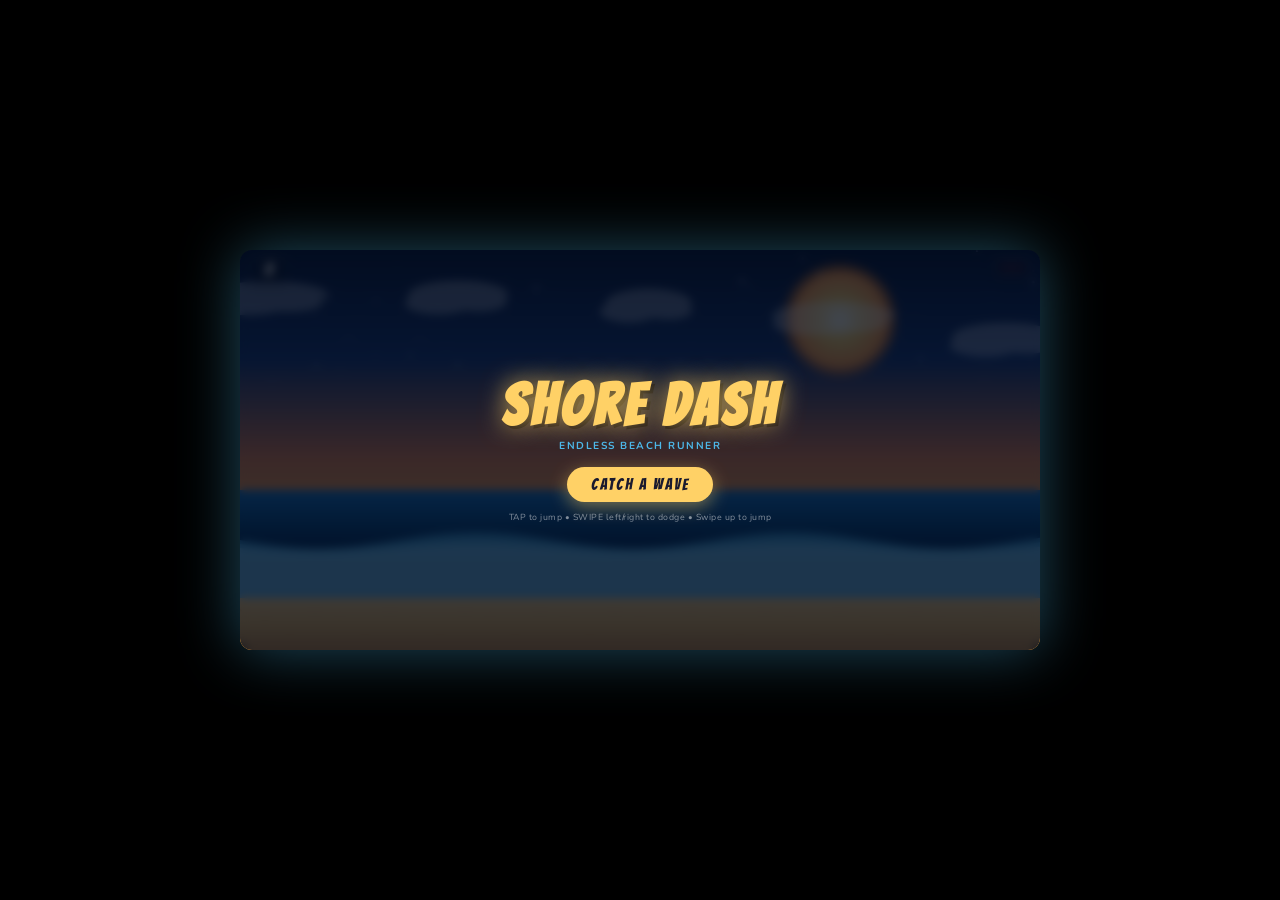
==== commit a91c9247: "feat: add swipe-first control layout" ====
--- a/index.html
+++ b/index.html
@@ -26,10 +26,11 @@
       <div class="subtitle">Endless Beach Runner</div>
       <div class="final-score" id="finalScore">SCORE: 0</div>
       <button id="startBtn" type="button">CATCH A WAVE</button>
-      <div class="hint">SPACE / TAP to jump • Double jump available!</div>
+      <div class="hint">TAP to jump • SWIPE left/right to dodge • Swipe up to jump</div>
     </div>
 
-    <div id="mobileControls">
+    <!-- Legacy DOM hooks kept hidden so the existing game loop remains compatible. -->
+    <div id="mobileControls" aria-hidden="true">
       <div id="joystick" aria-label="Move">
         <div id="stick"></div>
       </div>
@@ -38,6 +39,7 @@
   </div>
 
   <script src="orientation-fix.js"></script>
+  <script src="swipe-controls.js"></script>
   <script src="game.js"></script>
 </body>
 </html>
--- a/style.css
+++ b/style.css
@@ -4,7 +4,7 @@
 *{margin:0;padding:0;box-sizing:border-box}
 html,body{width:100%;height:100%;overflow:hidden}
 body{background:#000;display:flex;align-items:center;justify-content:center;font-family:'Nunito',sans-serif;touch-action:none;overscroll-behavior:none}
-#gameWrapper{position:relative;width:min(800px,100vw);aspect-ratio:2/1;overflow:hidden;border-radius:12px;box-shadow:0 0 60px rgba(74,184,232,.4);touch-action:none;user-select:none;-webkit-user-select:none;isolation:isolate}
+#gameWrapper{position:relative;width:min(800px,100vw,200svh);aspect-ratio:2/1;max-height:100svh;overflow:hidden;border-radius:12px;box-shadow:0 0 60px rgba(74,184,232,.4);touch-action:none;user-select:none;-webkit-user-select:none;isolation:isolate}
 canvas{display:block;position:relative;width:100%;height:100%;z-index:1;touch-action:none}
 #ui{position:absolute;inset:0 0 auto;display:flex!important;justify-content:space-between;align-items:flex-start;padding:7px 9px;pointer-events:none;z-index:20;visibility:visible!important}
 #scoreDisplay,#livesDisplay{background:rgba(5,18,38,.62);border:1px solid rgba(255,255,255,.22);box-shadow:0 2px 10px rgba(0,0,0,.28);backdrop-filter:blur(3px)}
@@ -28,5 +28,8 @@
 #jumpBtn:active{transform:scale(.94)}
 @media (max-width:768px){#gameWrapper{width:100vw;border-radius:0;box-shadow:none}}
 @media (pointer:coarse),(hover:none){#mobileControls{display:flex}}
+@media (orientation:landscape) and (pointer:coarse){#ui{display:flex!important;visibility:visible!important;z-index:200!important}#mobileControls{display:flex!important;visibility:visible!important;z-index:150!important;bottom:max(8px,env(safe-area-inset-bottom));padding:0 12px}#scoreDisplay,#livesDisplay{font-size:1rem}#joystick{width:60px;height:60px}#jumpBtn{width:68px;height:42px}}
 @media (max-width:430px){#ui{padding:5px 7px}#scoreDisplay{font-size:.9rem;padding:3px 5px;min-width:36px}.heart{font-size:.7rem}#livesDisplay{padding:3px 4px}#comboDisplay{top:29px;font-size:.75rem}#overlay h1{font-size:2rem}#overlay .subtitle{font-size:.58rem;margin-bottom:11px}#overlay .final-score{font-size:.85rem;margin-bottom:10px}#startBtn{font-size:.9rem;padding:8px 20px}.hint{font-size:.5rem;margin-top:8px}#joystick{width:54px;height:54px}#stick{width:22px;height:22px}#jumpBtn{width:62px;height:38px;font-size:.85rem}}
 @media (orientation:portrait) and (pointer:coarse){#overlay:after{content:'Rotate your device for the best experience';position:absolute;bottom:12px;color:rgba(255,255,255,.35);font-size:.58rem}}
+.touch-device #ui{display:flex!important;visibility:visible!important}
+.touch-device #mobileControls{display:flex!important;visibility:visible!important}
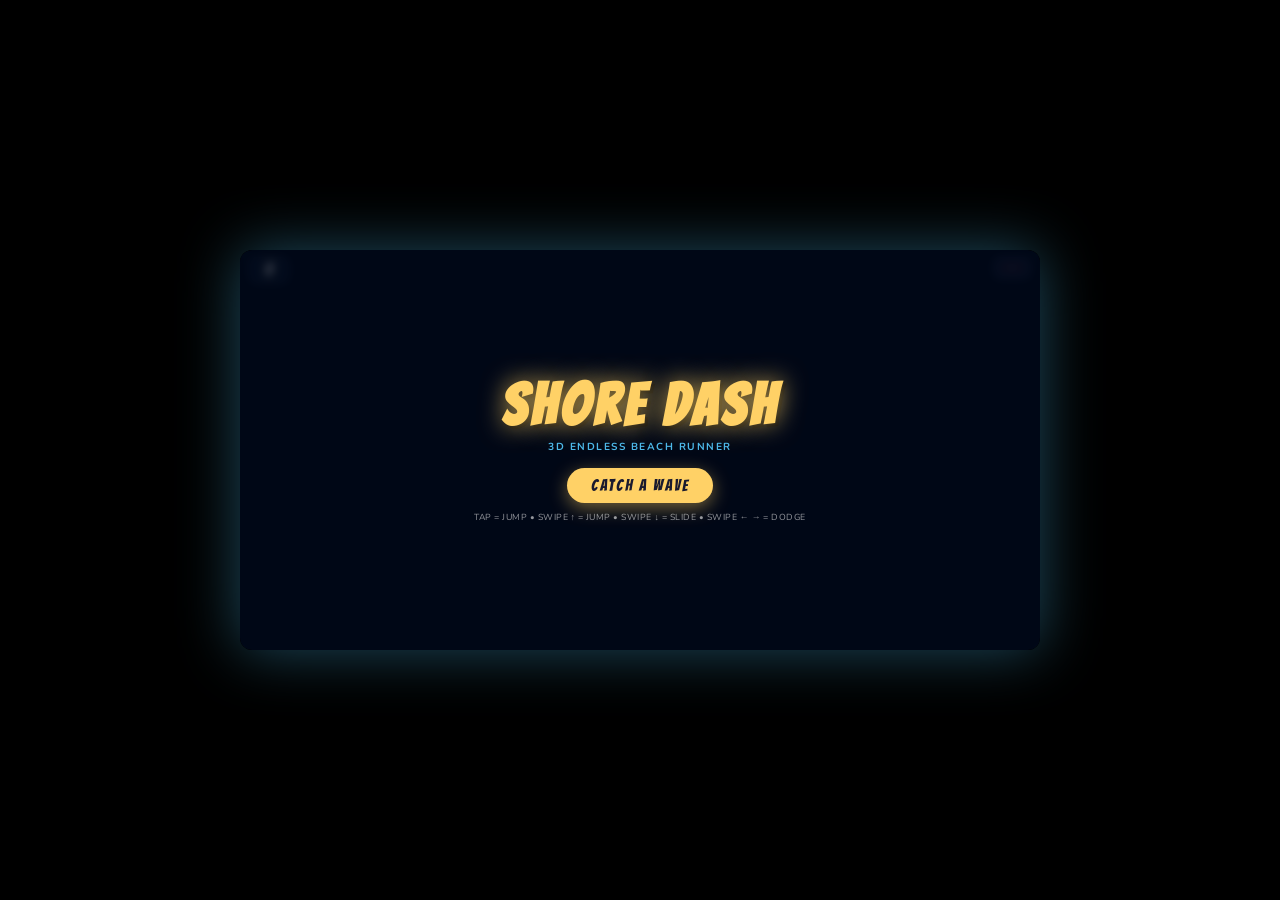
==== commit 554057b8: "Phase 1.5: switch runner shell to 3D scene and gesture-first input" ====
--- a/index.html
+++ b/index.html
@@ -8,7 +8,7 @@
 </head>
 <body>
   <div id="gameWrapper">
-    <canvas id="c" width="800" height="400" aria-label="Shore Dash game"></canvas>
+    <canvas id="c" aria-label="Shore Dash 3D game"></canvas>
 
     <div id="ui" aria-hidden="true">
       <div id="scoreDisplay">0</div>
@@ -23,23 +23,14 @@
 
     <div id="overlay">
       <h1>SHORE DASH</h1>
-      <div class="subtitle">Endless Beach Runner</div>
+      <div class="subtitle">3D Endless Beach Runner</div>
       <div class="final-score" id="finalScore">SCORE: 0</div>
       <button id="startBtn" type="button">CATCH A WAVE</button>
-      <div class="hint">TAP to jump • SWIPE left/right to dodge • Swipe up to jump</div>
-    </div>
-
-    <!-- Legacy DOM hooks kept hidden so the existing game loop remains compatible. -->
-    <div id="mobileControls" aria-hidden="true">
-      <div id="joystick" aria-label="Move">
-        <div id="stick"></div>
-      </div>
-      <button id="jumpBtn" type="button">JUMP</button>
+      <div class="hint">TAP = JUMP • SWIPE ↑ = JUMP • SWIPE ↓ = SLIDE • SWIPE ← → = DODGE</div>
     </div>
   </div>
 
   <script src="orientation-fix.js"></script>
-  <script src="swipe-controls.js"></script>
-  <script src="game.js"></script>
+  <script type="module" src="game-3d.js"></script>
 </body>
 </html>
--- a/style.css
+++ b/style.css
@@ -17,19 +17,14 @@
 #overlay h1{font-family:'Bangers',cursive;font-size:clamp(2.1rem,10vw,3.6rem);letter-spacing:4px;color:var(--sun);text-shadow:0 0 24px rgba(255,209,102,.75),3px 3px 0 rgba(0,0,0,.5);line-height:1;margin-bottom:5px}
 #overlay .subtitle{font-size:.64rem;color:var(--ocean-light);letter-spacing:1.5px;text-transform:uppercase;margin-bottom:14px;font-weight:700}
 #overlay .final-score{font-family:'Bangers',cursive;font-size:.95rem;color:var(--accent);letter-spacing:1px;margin-bottom:12px;display:none;line-height:1.05;max-width:92vw}
-#startBtn,#jumpBtn{font-family:'Bangers',cursive;cursor:pointer;touch-action:manipulation;-webkit-tap-highlight-color:transparent}
-#startBtn{background:var(--sun);color:#1a1a2e;border:0;font-size:1rem;letter-spacing:2px;padding:9px 24px;border-radius:50px;transition:transform .15s,box-shadow .15s;box-shadow:0 5px 18px rgba(255,209,102,.45);pointer-events:all}
+#startBtn{font-family:'Bangers',cursive;cursor:pointer;touch-action:manipulation;-webkit-tap-highlight-color:transparent;background:var(--sun);color:#1a1a2e;border:0;font-size:1rem;letter-spacing:2px;padding:9px 24px;border-radius:50px;transition:transform .15s,box-shadow .15s;box-shadow:0 5px 18px rgba(255,209,102,.45);pointer-events:all}
 #startBtn:hover{transform:scale(1.04) translateY(-1px);box-shadow:0 8px 24px rgba(255,209,102,.65)}
-.hint{margin-top:9px;font-size:.55rem;color:rgba(255,255,255,.5);letter-spacing:.5px}
-#mobileControls{position:absolute;bottom:max(7px,env(safe-area-inset-bottom));left:0;right:0;display:none;justify-content:space-between;align-items:end;padding:0 10px;pointer-events:none;z-index:30}
-#joystick{width:60px;height:60px;background:rgba(255,255,255,.1);border:2px solid rgba(255,255,255,.2);border-radius:50%;position:relative;pointer-events:all;touch-action:none}
-#stick{width:24px;height:24px;background:rgba(255,255,255,.88);border-radius:50%;position:absolute;left:50%;top:50%;transform:translate(-50%,-50%);box-shadow:0 3px 10px rgba(0,0,0,.3);pointer-events:none}
-#jumpBtn{width:68px;height:42px;border-radius:15px;background:var(--sun);color:#1a1a2e;border:2px solid rgba(255,255,255,.25);font-size:.92rem;letter-spacing:1px;box-shadow:0 4px 14px rgba(0,0,0,.3);pointer-events:all}
-#jumpBtn:active{transform:scale(.94)}
+.hint{margin-top:9px;font-size:.55rem;color:rgba(255,255,255,.58);letter-spacing:.5px;max-width:90%;line-height:1.3}
+
+/* Swipe-first experiment: the old joystick and jump button are intentionally invisible. */
+#mobileControls{display:none!important;pointer-events:none!important;visibility:hidden!important}
+
 @media (max-width:768px){#gameWrapper{width:100vw;border-radius:0;box-shadow:none}}
-@media (pointer:coarse),(hover:none){#mobileControls{display:flex}}
-@media (orientation:landscape) and (pointer:coarse){#ui{display:flex!important;visibility:visible!important;z-index:200!important}#mobileControls{display:flex!important;visibility:visible!important;z-index:150!important;bottom:max(8px,env(safe-area-inset-bottom));padding:0 12px}#scoreDisplay,#livesDisplay{font-size:1rem}#joystick{width:60px;height:60px}#jumpBtn{width:68px;height:42px}}
-@media (max-width:430px){#ui{padding:5px 7px}#scoreDisplay{font-size:.9rem;padding:3px 5px;min-width:36px}.heart{font-size:.7rem}#livesDisplay{padding:3px 4px}#comboDisplay{top:29px;font-size:.75rem}#overlay h1{font-size:2rem}#overlay .subtitle{font-size:.58rem;margin-bottom:11px}#overlay .final-score{font-size:.85rem;margin-bottom:10px}#startBtn{font-size:.9rem;padding:8px 20px}.hint{font-size:.5rem;margin-top:8px}#joystick{width:54px;height:54px}#stick{width:22px;height:22px}#jumpBtn{width:62px;height:38px;font-size:.85rem}}
-@media (orientation:portrait) and (pointer:coarse){#overlay:after{content:'Rotate your device for the best experience';position:absolute;bottom:12px;color:rgba(255,255,255,.35);font-size:.58rem}}
+@media (max-width:430px){#ui{padding:5px 7px}#scoreDisplay{font-size:.9rem;padding:3px 5px;min-width:36px}.heart{font-size:.7rem}#livesDisplay{padding:3px 4px}#comboDisplay{top:29px;font-size:.75rem}#overlay h1{font-size:2rem}#overlay .subtitle{font-size:.58rem;margin-bottom:11px}#overlay .final-score{font-size:.85rem;margin-bottom:10px}#startBtn{font-size:.9rem;padding:8px 20px}.hint{font-size:.5rem;margin-top:8px}}
+@media (orientation:portrait) and (pointer:coarse){#overlay:after{content:'Swipe ← → to dodge • Tap or swipe ↑ to jump';position:absolute;bottom:12px;color:rgba(255,255,255,.35);font-size:.58rem}}
 .touch-device #ui{display:flex!important;visibility:visible!important}
-.touch-device #mobileControls{display:flex!important;visibility:visible!important}
